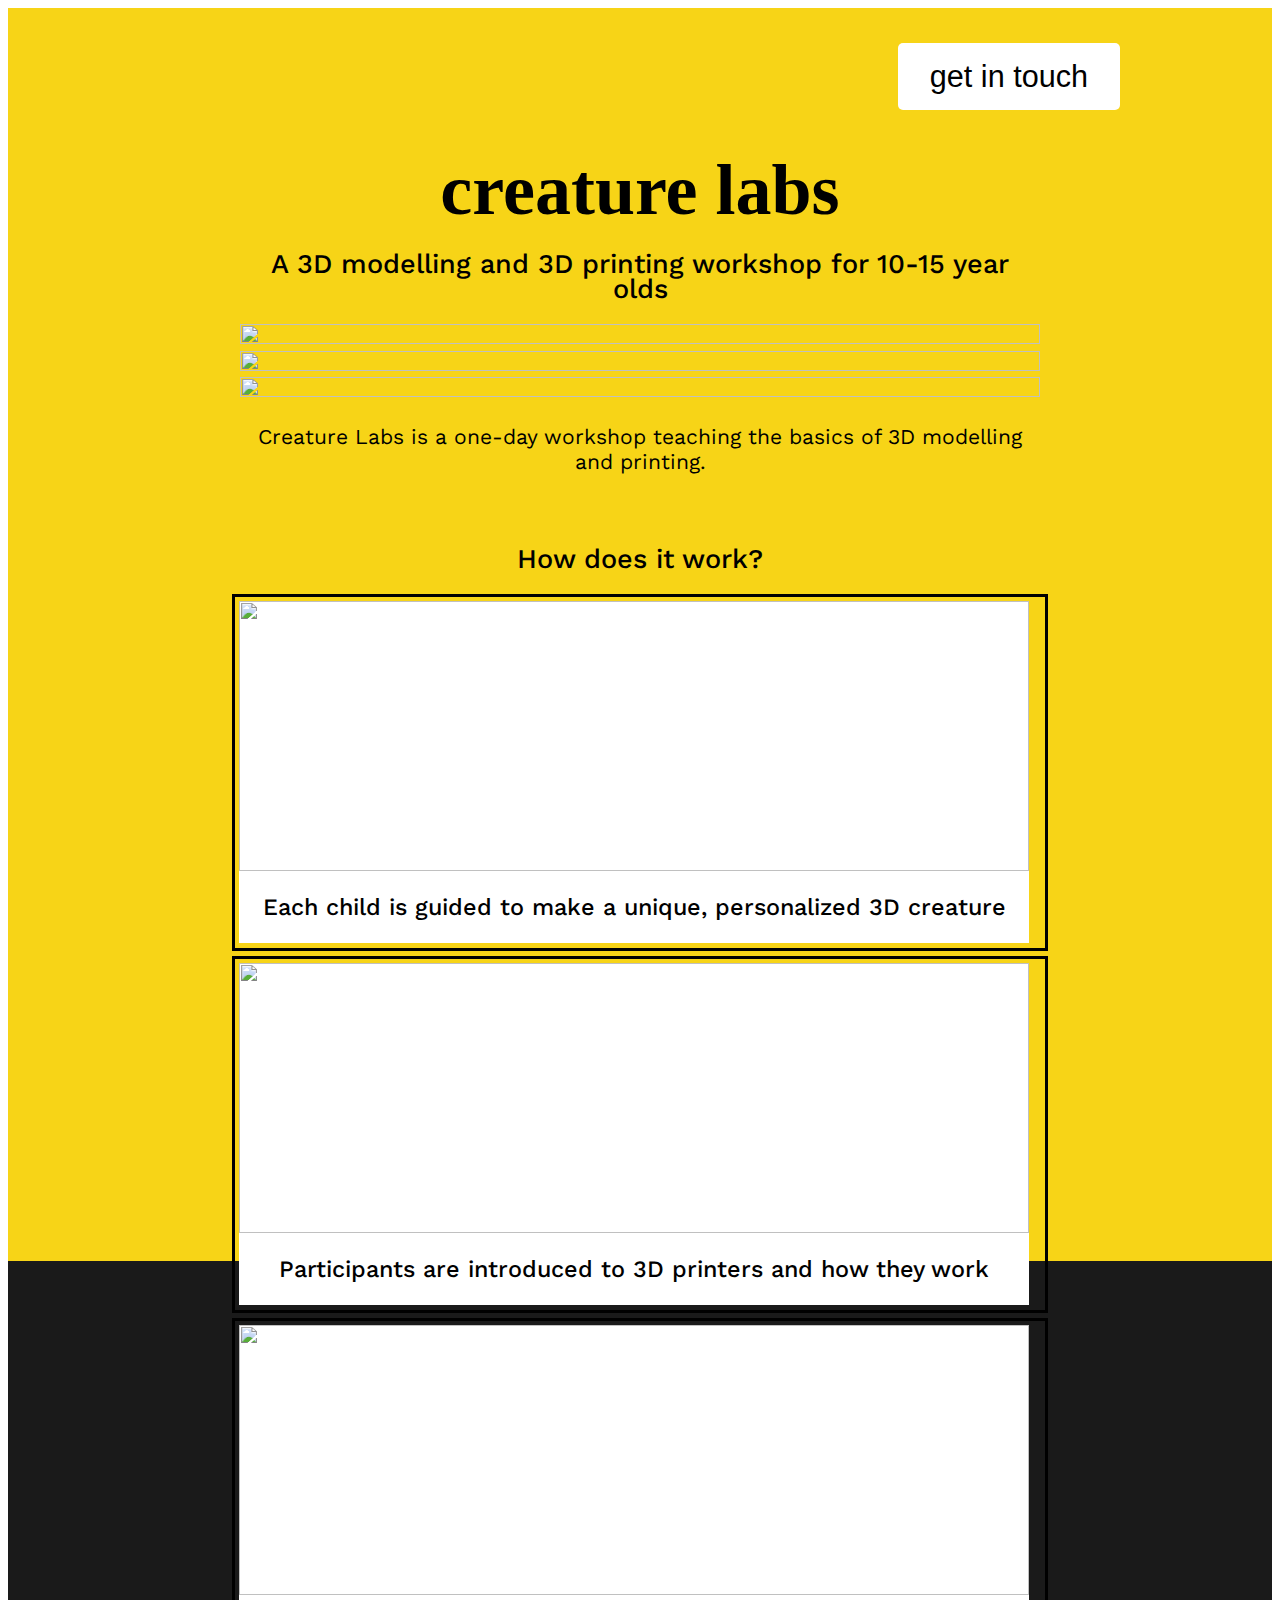
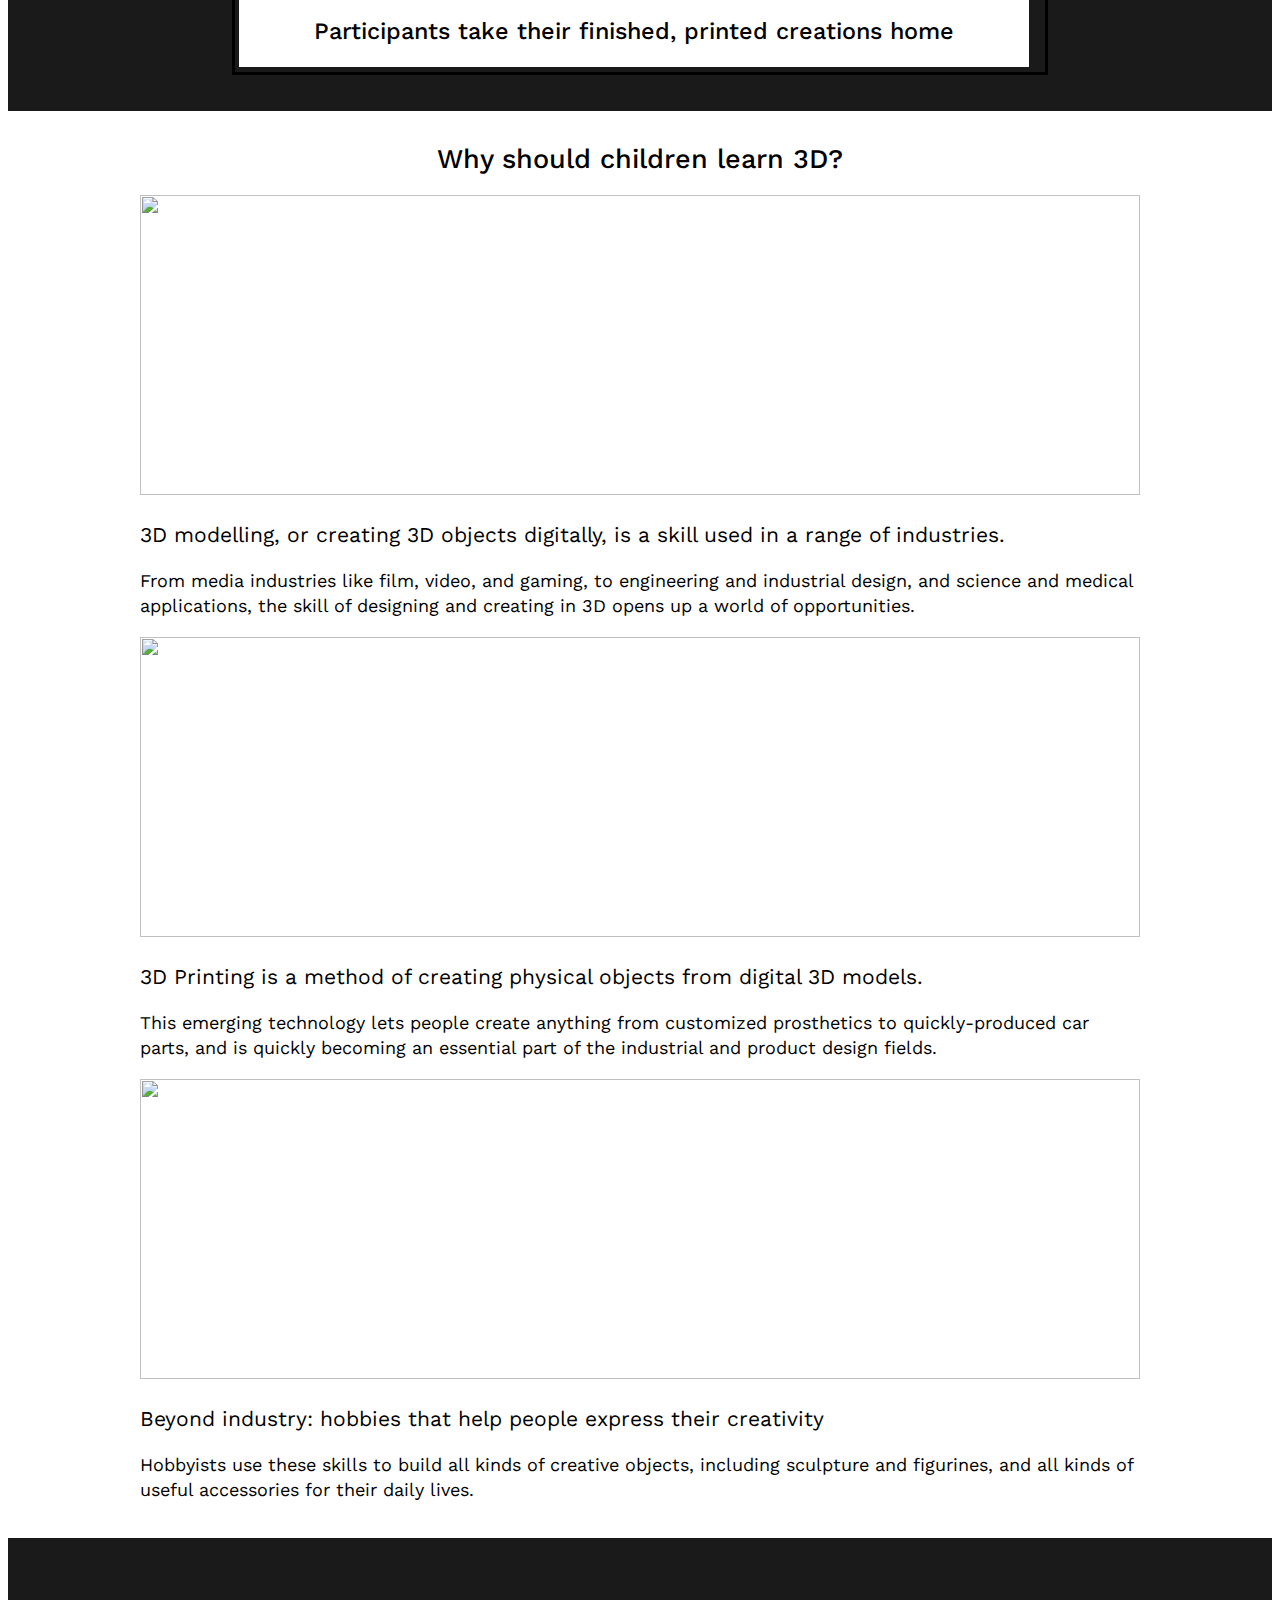
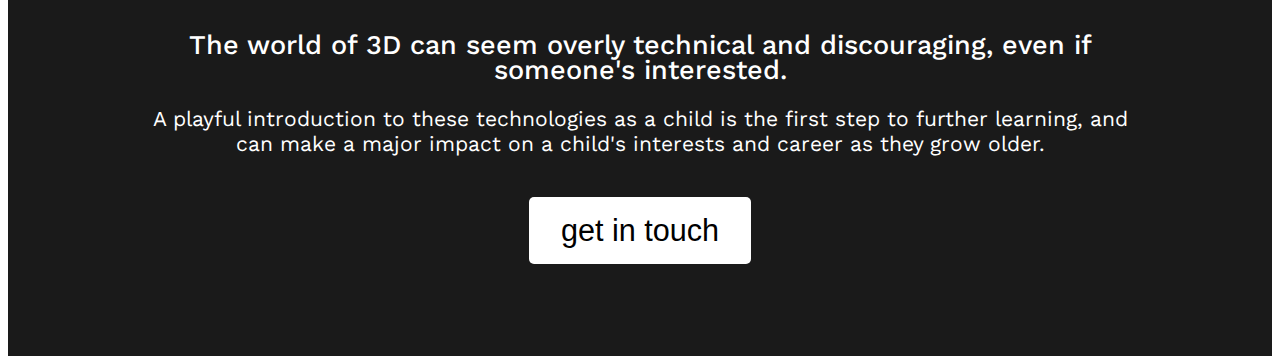
==== index.html @ 7e4ed8af "Added image height control" ====
<!doctype html>
<html class="no-js" lang="">

<head>
  <meta charset="utf-8">
  <title></title>
  <meta name="description" content="">
  <meta name="viewport" content="width=device-width, initial-scale=1">

  <link rel="manifest" href="site.webmanifest">
  <link rel="apple-touch-icon" href="icon.png">
  <!-- Place favicon.ico in the root directory -->
  <link rel="stylesheet" href="normalize.css">

  <link rel="stylesheet" media="screen" href="https://fontlibrary.org/face/futura-renner" type="text/css" />
  <link href="https://fonts.googleapis.com/css?family=Work+Sans:400,500,600,700" rel="stylesheet">

  <link rel="stylesheet" href="modernscale.css">
  <link rel="stylesheet" href="grid.css">
  <link rel="stylesheet" href="style.css">
  <meta name="theme-color" content="#fafafa">
</head>

<body>
  <div class="content yellowBack">
    <div class="widthLimiter navBar">
  
          <button class="styledButton">
           get in touch
            </button>
      
      
    </div>

  </div>
  <div class="content yellowBack">
    <div class="widthLimiterSmall">
      <div class="verticalSpaceLarge">
        <div class="centerText">
          <h1>creature labs</h1>
          <h2>A 3D modelling and 3D printing workshop for 10-15 year olds</h2>
          <div class="gridContainer gridThree gridThreeOneRow">
            <div class="imageContainer">
              <img src="alienColor.png" alt="">
            </div>
            <div class="imageContainer">
              <img src="SunflowerColor.png" alt="">
            </div>
            <div class="imageContainer">
              <img src="CowColor.png" alt="">
            </div>

          </div>
          <h3>Creature Labs is a one-day workshop teaching the basics of 3D modelling and printing.</h3>
        </div>
      </div>
    </div>
    <div class="widthLimiter">
      <div class="verticalSpace">
        <div class="fullWidth centerText">
          <h2>
            How does it work?
          </h2>
          <div class="gridContainer gridThree">
            <div class="boxy">
              <div class="boxyInner">
                <div class="imageContainer fixed">
                  <img src="images/stage1.jpg" alt="">
                </div>
                <h4>Each child is guided to make a unique, personalized 3D creature</h4>
              </div>

            </div>
            <div class="boxy">
              <div class="boxyInner">
                <div class="imageContainer fixed">
                  <img src="images/stage2.jpg" alt="">
                </div>
                <h4>Participants are introduced to 3D printers and how they work</h4>
              </div>
            </div>
            <div class="boxy">
              <div class="boxyInner">
                <div class="imageContainer fixed">
                  <img src="images/stage3.jpg" alt="">
                </div>
                <h4>Participants take their finished, printed creations home</h4>
              </div>
            </div>
          </div>
        </div>
      </div>
    </div>
  </div>

  <div class="content blackBack" id="croppedBack">

  </div>

  <div class="content">
    <div class="widthLimiter">
      <div class="verticalSpace verticalSpaceLarge">
        <div class="centerText">
          <h2>Why should children learn 3D?</h2>
        </div>
        <div class="fullWidth">
          <div class="gridContainer">
            <div class="imageContainer imageHeightControl">
              <img src="images/3dmodelling.jpg" alt="">
            </div>
            <div>
              <h3>3D modelling, or creating 3D objects digitally, is a skill used in a range of industries.</h3>
              <p>From media industries like film, video, and gaming, to engineering and industrial design, and science
                and medical applications, the skill of designing and creating in 3D opens up a world of opportunities.
              </p>
            </div>
          </div>

          <div class="gridContainer gridSwitch">
            <div class="imageContainer imageHeightControl">
              <img src="images/3dprint.jpg" alt="">
            </div>
            <div>
              <h3>3D Printing is a method of creating physical objects from digital 3D models.</h3>
              <p>This emerging technology lets people create anything from customized prosthetics to quickly-produced car parts, and is quickly becoming an essential part of the industrial and product design fields.
              </p>
            </div>
          </div>

          <div class="gridContainer">
            <div class="imageContainer imageHeightControl">
              <img src="images/hobby.jpg" alt="">
            </div>
            <div>
              <h3>Beyond industry: hobbies that help people express their creativity</h3>
              <p>Hobbyists use these skills to build all kinds of creative objects, including sculpture and figurines, and all kinds of useful accessories for their daily lives. 
              </p>
            </div>
          </div>
        </div>
      </div>
    </div>
  </div>
  <div class="content blackBack">
    <div class="widthLimiter">
      <div class="verticalSpaceLarge verticalPadding centerText">
        <h2>
            The world of 3D can seem overly technical and discouraging, even if someone's interested. 
        </h2>
        <h3>
            A playful introduction to these technologies as a child is the first step to further learning, and can make a major impact on a child's interests and career as they grow older. 
        </h3>
        <button class="styledButton">
            get in touch
             </button>
      </div>
    </div>
  </div>







</body>

</html>
---- style.css ----
/* type */
body {
	font-family: Work Sans, -apple-system, BlinkMacSystemFont, 'Segoe UI', Roboto, Oxygen, Ubuntu, Cantarell, 'Helvetica Neue', sans-serif;
	font-size: 18px;
	line-height: 1.4em;
}

h1 {
	font-family: 'FuturaRennerRegular';
	font-size: 4em;
}

h2 {
	font-weight: 500;
}

h3 {
	font-weight: 400;
}

h4 {
	margin-bottom: 1em;
	font-size: 1.3em;
	font-weight: 500;
}

strong {
	font-weight: 700;
}

a {
	text-decoration: none;
}

ul {
	padding-left: 1em;
}

li {
	padding-bottom: 1rem;
}

/* colors */

.yellowBack {
	background: #F7D417;
}

.blackBack {
	background-color: #1a1a1a;
	background-image: url(images/axiom-pattern.png);
	background-position: right bottom, left top;
	background-repeat: repeat;
	color: white;
}

.whiteFore {
	color: white;
}

/* images */

.imageContainer {
	height: 100%;
	width: 100%;
}

.imageContainer img {
	height: 100%;
	width: 100%;
	object-fit: cover;
}

.imageHeightControl img{
	height: 300px;
}

.imageContainer video {
	height: 100%;
	width: 100%;
	object-fit: cover;
}

.fixed {
	height: 30vh;
	;
}

/* layout */



body {
	display: flex;
	flex-flow: column;
	justify-content: center;
}

.content {
	display: flex;
	flex-flow: column;
	justify-content: center;
	align-items: center;
}

.centerText {
	text-align: center;
}

/* width adjustment */
.widthLimiterSmall {
	max-width: 800px;
}

.widthLimiter {
	max-width: 1000px;
}

/* height adjustment */
.verticalSpaceLarge {
	margin: 4vh 0vh;
}

.verticalSpace {
	margin: 4vh 0vh;
}

.verticalPadding {
	padding: 4vh 0px;
}

.boxy {
	color: black;
	background-color: white;
	background-clip: content-box;
	border-image-slice: 45 45 45 45;
	border-image-width: 20px 20px 20px 20px;
	border-image-outset: 0px 0px 0px 0px;
	border-image-repeat: stretch stretch;
	border-image-source: url("https://github.com/hellokaya/fluidbluedesign.github.io/raw/master/Asset%207%404x.png");
	padding-right: 16px;
	padding-bottom: 5px;
	padding-top: 4px;
	padding-left: 4px;
	margin: 5px;
	height: 100%;
	border-style: solid;
}

.boxyInner {
	display: flex;
	flex-flow: column;
	align-items: center;
}

.boxyInner>h4 {
	margin: 1em;
}

#croppedBack {
	height: 50vh;
	
	margin-top: -50vh;


}

.yellowBack>* {
	z-index: 100;
}


/* responsive */
/* This applies from 600px inwards - mobile only */
@media (max-width: 600px) {

	.widthLimiter {
		max-width: 90vw;
	}

	.widthLimiterSmall {
		max-width: 90vw;
	}

	h1 {
		font-size: 3em;
	}

	#croppedBack {
		height: 100vh;
		background-color: #1a1a1a;
		margin-top: -100vh;
	}

}

.navBar {
	width: 100%;
	display: flex;
	justify-content: flex-end;
	padding-top: 15px;
}

button {
	display: inline-block;
	border: none;
	padding: 1rem 2rem;
	margin: 0;
	text-decoration: none;
	font-size: 1rem;
	cursor: pointer;
	text-align: center;
	transition: background 250ms ease-in-out,
		transform 150ms ease;
	-webkit-appearance: none;
	-moz-appearance: none;
}
button:hover,
button:focus {
	background: #1a1a1a;
	color: white;
}
button:focus {
	outline: 1px solid #fff;
	outline-offset: -4px;
}
button:active {
	transform: scale(0.99);
}

.styledButton {
	background-color: white;
	border-radius: 5px;
	font-size: 1.7em;
	margin: 20px;
}

/* responsive */
/* This applies from 600px inwards - mobile only */
@media (max-width: 600px) {
	.styledButton {
		background-color: white;
		border-radius: 5px;
		font-size: 1.5em;
		margin: 10px;
	}
}
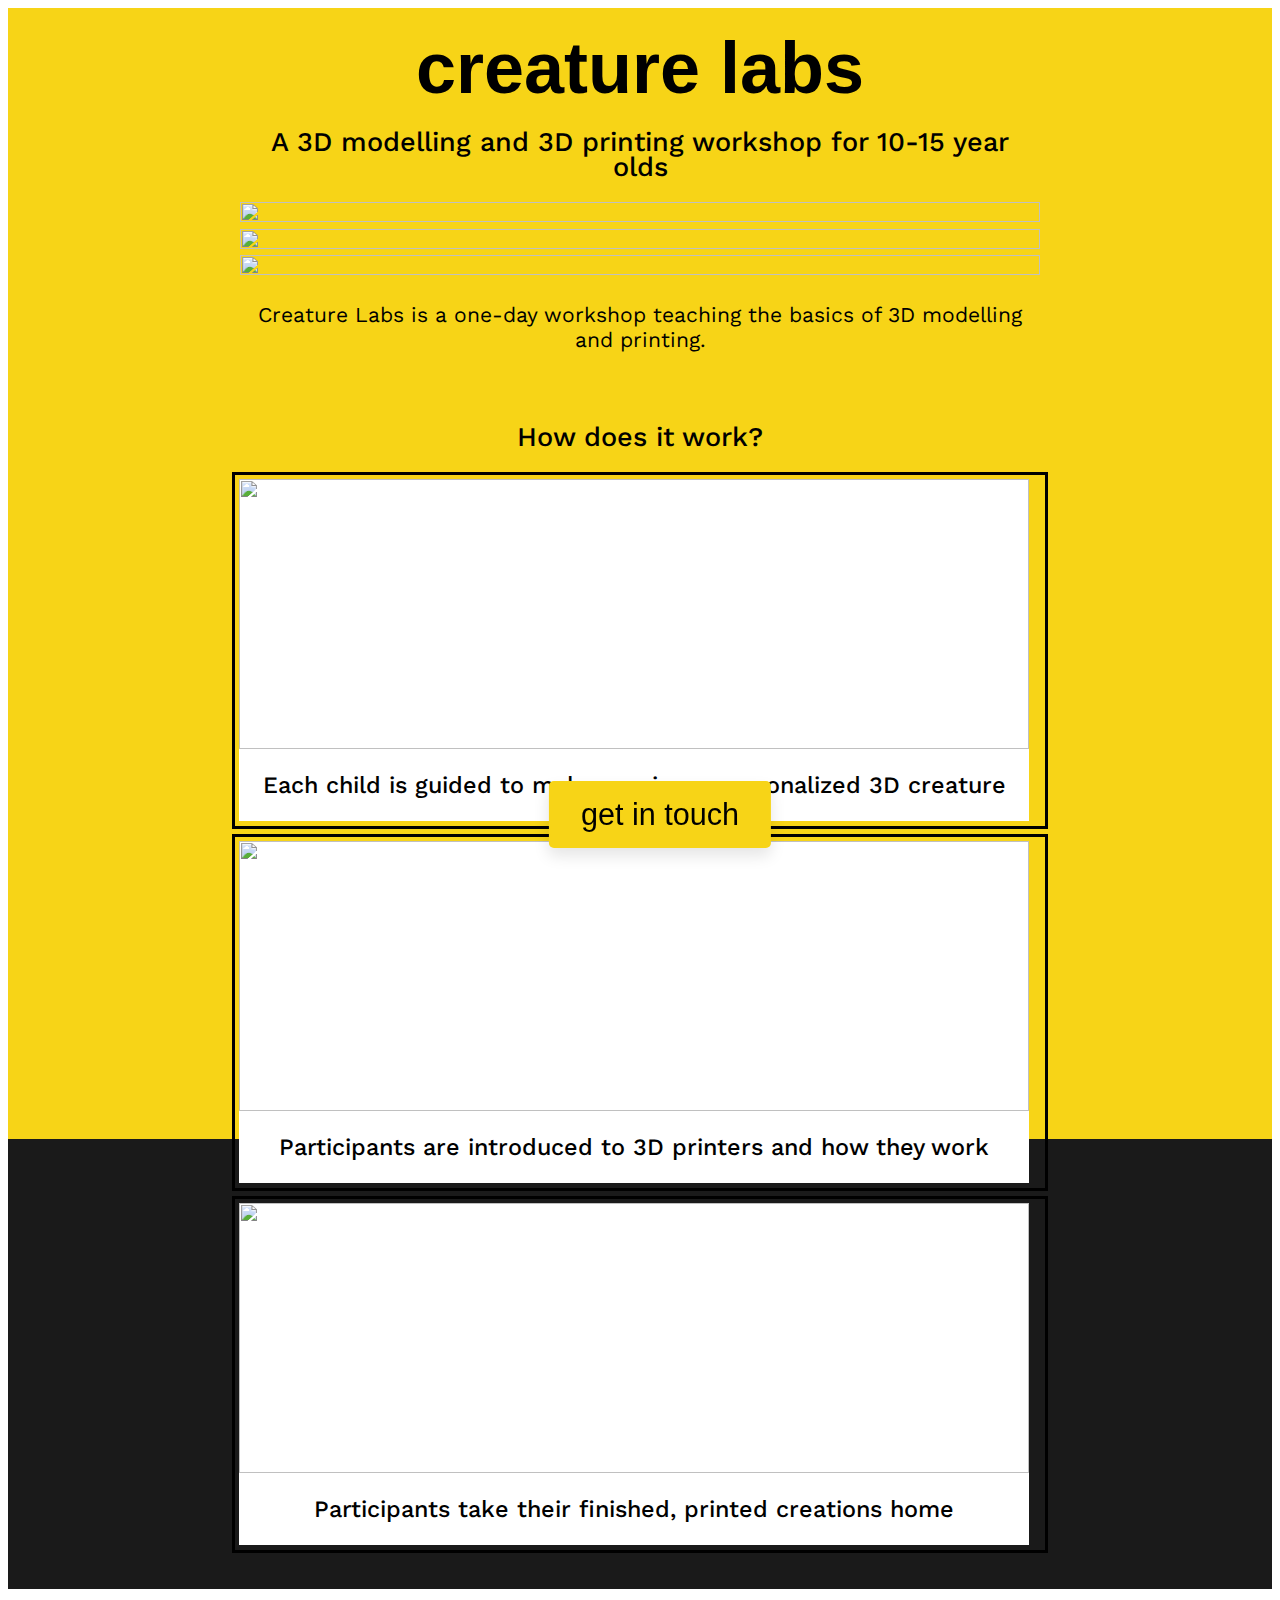
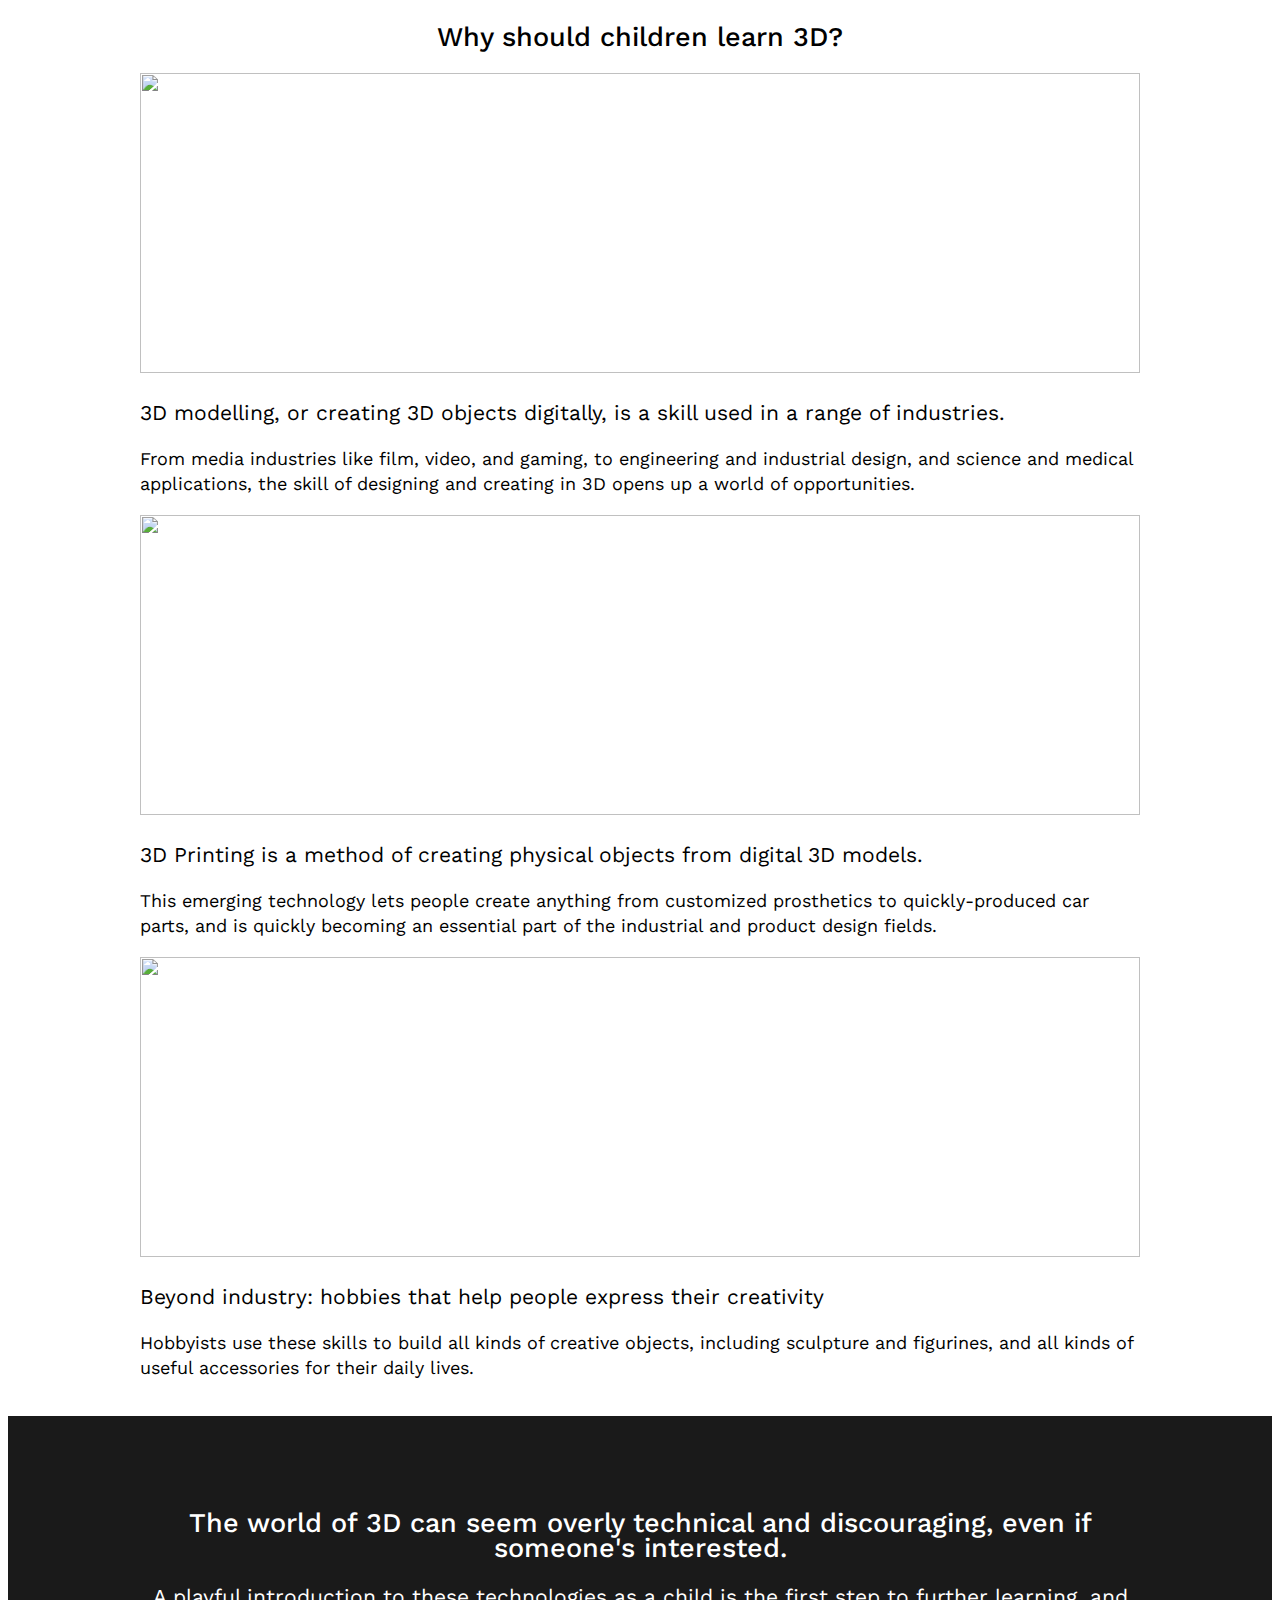
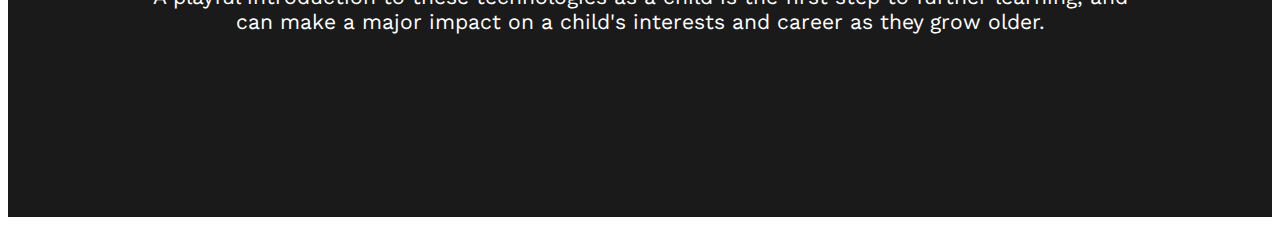
==== commit 54243bfd: "buttons updates" ====
--- a/index.html
+++ b/index.html
@@ -22,7 +22,7 @@
 </head>
 
 <body>
-  <div class="content yellowBack">
+  <!-- <div class="content yellowBack">
     <div class="widthLimiter navBar">
   
           <button class="styledButton">
@@ -30,7 +30,7 @@
             </button>
       
       
-    </div>
+    </div> -->
 
   </div>
   <div class="content yellowBack">
@@ -58,6 +58,7 @@
     <div class="widthLimiter">
       <div class="verticalSpace">
         <div class="fullWidth centerText">
+            
           <h2>
             How does it work?
           </h2>
@@ -92,11 +93,11 @@
       </div>
     </div>
   </div>
-
+ 
   <div class="content blackBack" id="croppedBack">
 
   </div>
-
+  
   <div class="content">
     <div class="widthLimiter">
       <div class="verticalSpace verticalSpaceLarge">
@@ -141,7 +142,7 @@
       </div>
     </div>
   </div>
-  <div class="content blackBack">
+  <div class="content blackBack footer">
     <div class="widthLimiter">
       <div class="verticalSpaceLarge verticalPadding centerText">
         <h2>
@@ -150,19 +151,36 @@
         <h3>
             A playful introduction to these technologies as a child is the first step to further learning, and can make a major impact on a child's interests and career as they grow older. 
         </h3>
-        <button class="styledButton">
+        <!-- <button class="styledButton">
             get in touch
-             </button>
+          </button> -->
       </div>
     </div>
   </div>
 
+  <button id="CTA" class="styledButton topButton">
+    get in touch
+  </button>
+  
+  
+  
 
 
 
+<script>
+myID = document.getElementById("CTA");
 
+var myScrollFunc = function() {
+  var y = window.scrollY;
+  if (y >= 800) {
+    myID.className = "styledButton topButton show"
+  } else {
+    myID.className = "styledButton topButton hide"
+  }
+};
 
-
+window.addEventListener("scroll", myScrollFunc);
+</script>
 </body>
 
 </html>--- a/style.css
+++ b/style.css
@@ -6,7 +6,7 @@
 }
 
 h1 {
-	font-family: 'FuturaRennerRegular';
+	font-family: 'FuturaRennerRegular', -apple-system, BlinkMacSystemFont, 'Segoe UI', Roboto, Oxygen, Ubuntu, Cantarell, 'Helvetica Neue', sans-serif;;
 	font-size: 4em;
 }
 
@@ -210,8 +210,6 @@
 	font-size: 1rem;
 	cursor: pointer;
 	text-align: center;
-	transition: background 250ms ease-in-out,
-		transform 150ms ease;
 	-webkit-appearance: none;
 	-moz-appearance: none;
 }
@@ -229,10 +227,11 @@
 }
 
 .styledButton {
-	background-color: white;
+	background-color: #F7D417;
 	border-radius: 5px;
 	font-size: 1.7em;
 	margin: 20px;
+	box-shadow: 0px 8px 15px rgba(0, 0, 0, 0.1);
 }
 
 /* responsive */
@@ -244,4 +243,30 @@
 		font-size: 1.5em;
 		margin: 10px;
 	}
+}
+
+
+
+.topButton { 
+	position: fixed;
+	bottom: 2rem;  
+	left: 50%;
+	-webkit-transform: translateX(-50%,0);
+	transform: translate(-50%);
+	z-index: 100;
+	transition-property: opacity, bottom;
+	transition-duration: 200ms, 200ms;
+	transition-timing-function: linear;
+}
+
+.show {
+	opacity: 100;
+}
+
+.hide {
+	opacity: 0;
+}
+
+.footer {
+	padding-bottom: 5em;
 }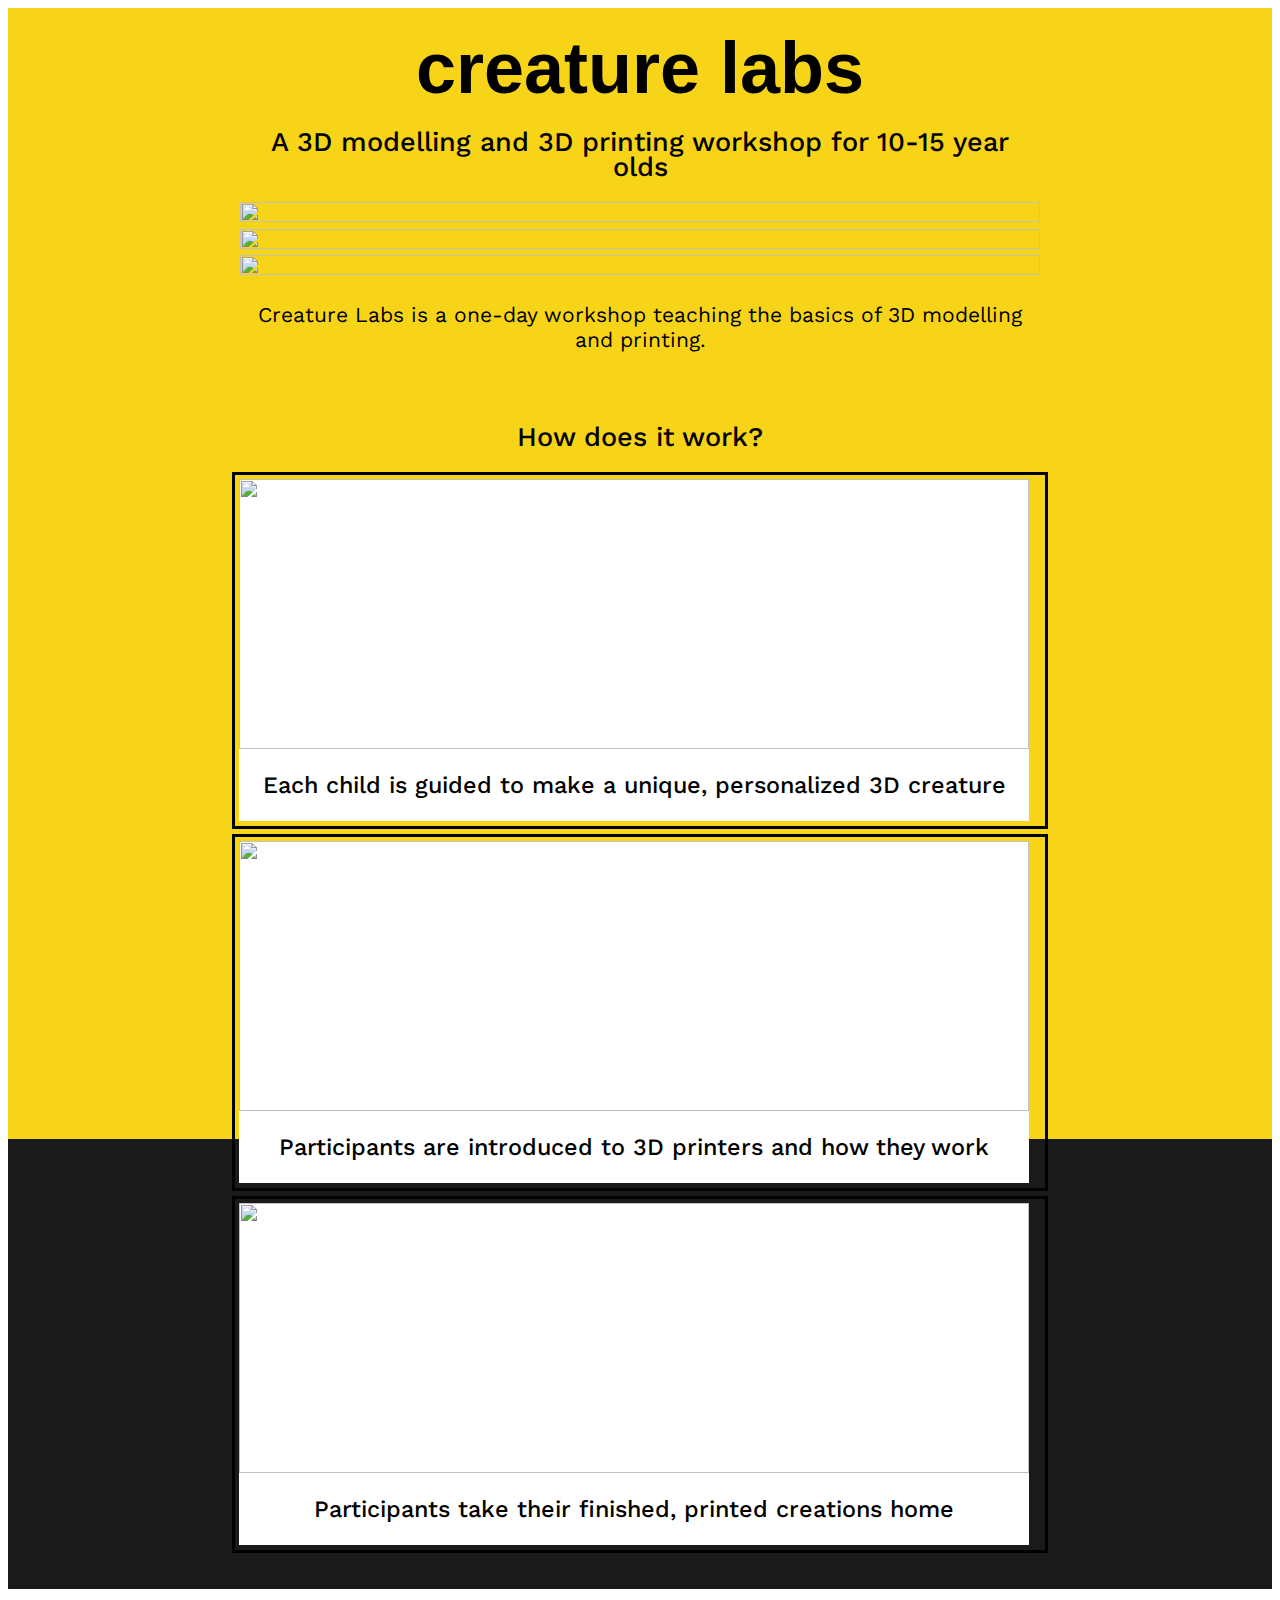
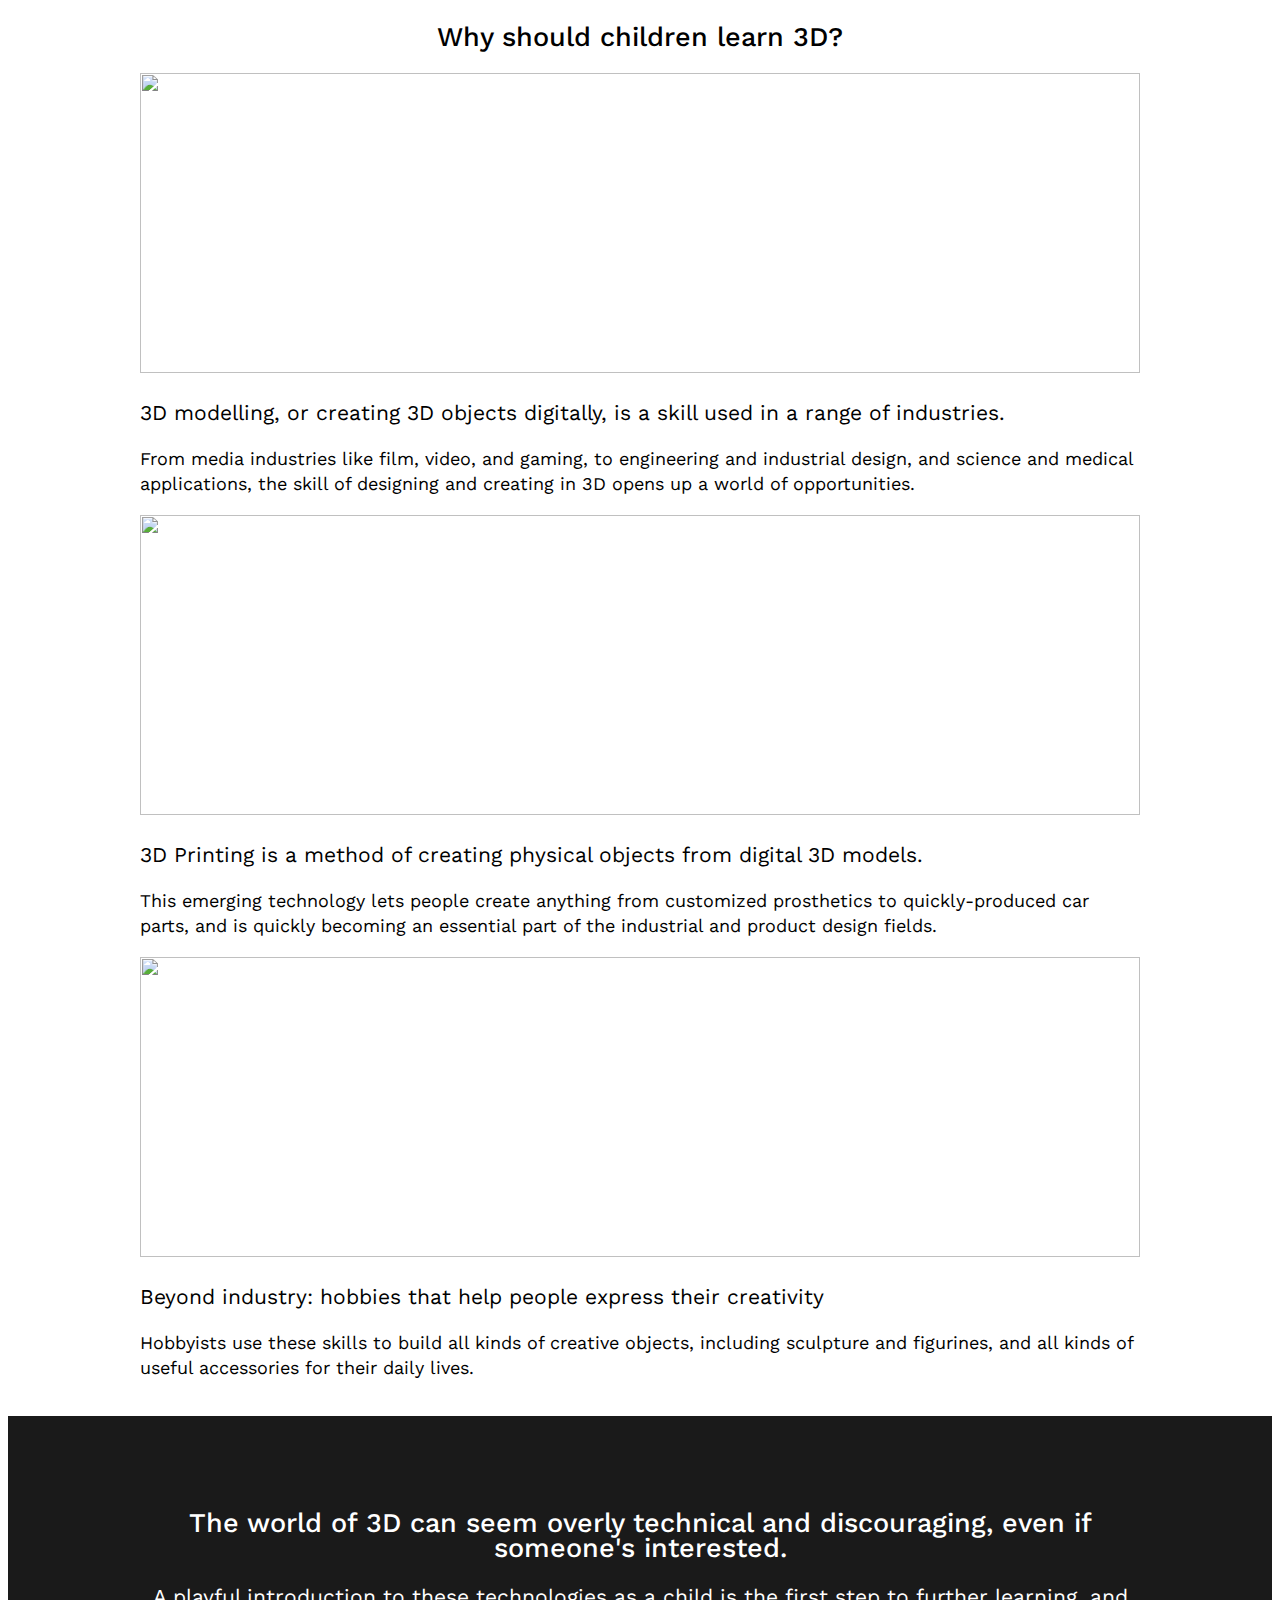
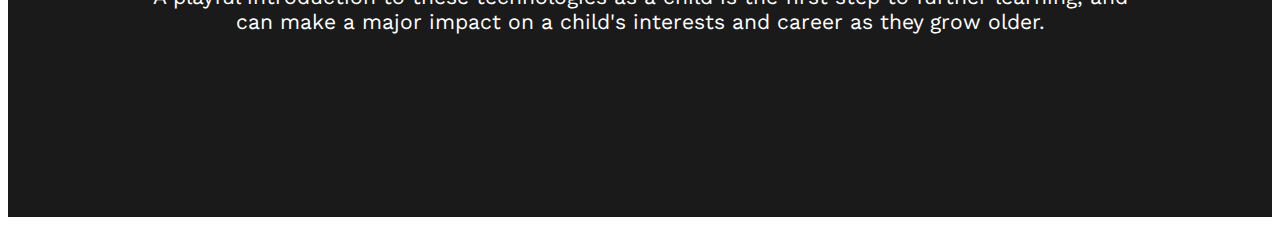
==== commit 8194fdcf: "Update index.html" ====
--- a/index.html
+++ b/index.html
@@ -26,7 +26,7 @@
     <div class="widthLimiter navBar">
   
           <button class="styledButton">
-           get in touch
+           get in touch!
             </button>
       
       
@@ -158,7 +158,7 @@
     </div>
   </div>
 
-  <button id="CTA" class="styledButton topButton">
+  <button id="CTA" class="styledButton topButton hide">
     get in touch
   </button>
   
@@ -183,4 +183,4 @@
 </script>
 </body>
 
-</html>+</html>
